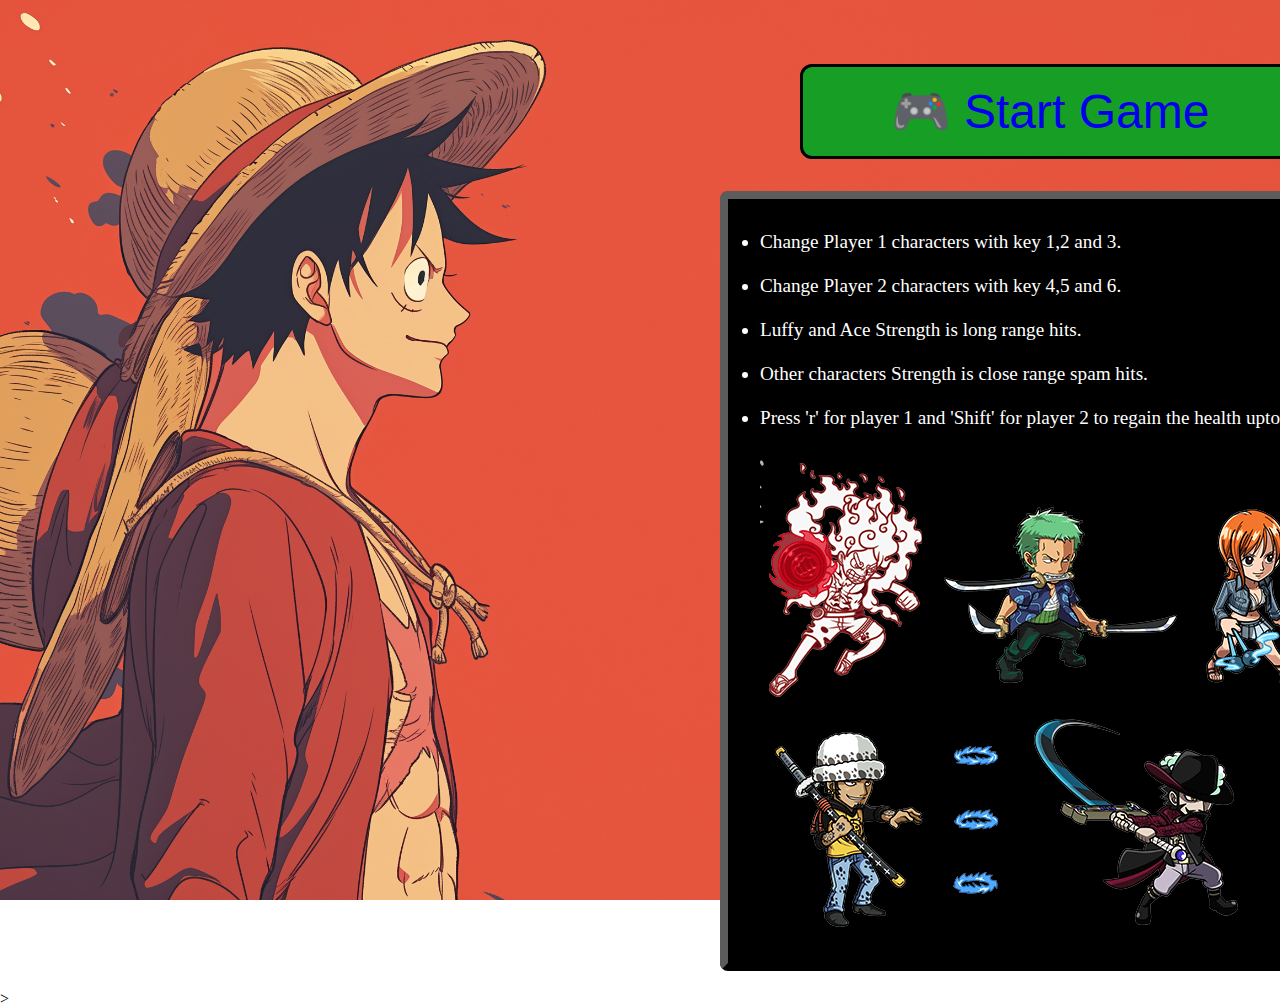
==== index.html @ 68eec0d0 "one piece game pvp" ====
<!DOCTYPE html>
<html lang="en">
<head>
    <meta charset="UTF-8">
    <meta name="viewport" content="width=device-width, initial-scale=1.0">
    <title>One Piece Game</title>
    <link rel="stylesheet" href="index.css">
    
</head>
<body>
    
    
    <button class="btn"><a href="game.html">🎮 Start Game </a>
    </button>
    <ul class="list">
        <li>Change Player 1 characters with key 1,2 and 3. </li>
        <br>
        <li>Change Player 2 characters with key 4,5 and 6.</li><br>
        <li>Luffy and Ace Strength is long range hits.</li><br>
        <li>Other characters Strength is close range spam hits.</li><br>
        <li>Press 'r' for player 1 and 'Shift' for player 2 to regain the health upto 90.</li><br>
        <img class="luffy" src="./img/luffy.png" alt="luffy">
        <img class="zoro" src="./img/zoro.png" alt="zoro">
        <img class="nami" src="./img/nami.png" alt="nami">
        <img class="law" src="./img/law.png" alt="law">
        <img class="mihawk" src="./img/mihawk.png" alt="law">
   
    </ul>
    >
   
</body>
</html>
---- index.css ----
body {
    margin: 0;
    padding: 0;
    background-image: url('./img/mainbg.jpg');
    background-size: cover;
    background-position: center;
    background-attachment: fixed; 
  }

.btn{
    width: 500px;
    font-size: 3rem;
    margin-top: 4rem;
    margin-left: 50rem;
    border: 3px solid  black;
    background-color: rgb(23, 158, 37);
    content: white;
    padding: 1rem 1rem;  
    border-radius: 0.75rem;
    transition: all 300ms ease-in-out ;
    cursor: pointer;

}

.btn:hover{
  width: 525px;
  color: white;
  padding: 1rem 2rem;
  background-color: rgb(23,214,33);
}

a {
    text-decoration: none;
  }

.list{
  color: white;
  width:610px;
  height: 700px;
  border: 8px outset rgb(8, 8, 8);
  border-radius: 8px;
  background-color:black;
  margin-left: 45rem;
  font-size: larger;
  padding: 2rem;
  margin-top: 2rem;
}


.luffy{
  text-align: center;
  margin-top: 0.5rem;
}

.luffy:hover{
  scale: 1.1; 
  transition: all 300ms ease-in-out ;   
}

.zoro:hover{
  scale: 1.1;
  transition: all 300ms ease-in-out ;
}

.nami:hover{
  scale: 1.1;
  transition: all 300ms ease-in-out ;
}

.law:hover{
  scale: 1.1;
  transition: all 300ms ease-in-out ;
}

.mihawk:hover{
  scale: 1.1;
  transition: all 300ms ease-in-out ;
}
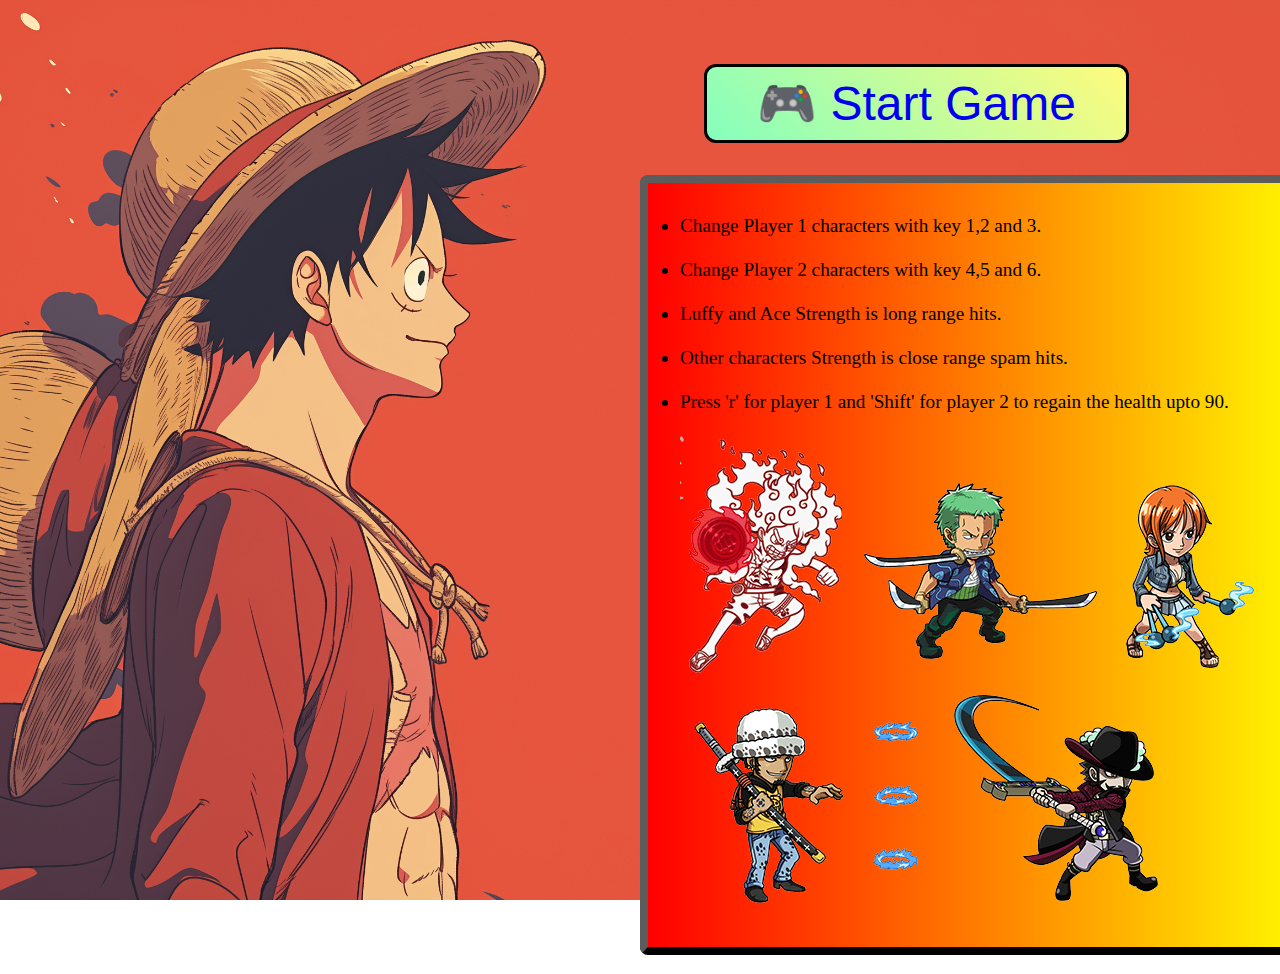
==== commit 43c6548a: "home page changes" ====
--- a/index.html
+++ b/index.html
@@ -19,14 +19,14 @@
         <li>Luffy and Ace Strength is long range hits.</li><br>
         <li>Other characters Strength is close range spam hits.</li><br>
         <li>Press 'r' for player 1 and 'Shift' for player 2 to regain the health upto 90.</li><br>
-        <img class="luffy" src="./img/luffy.png" alt="luffy">
-        <img class="zoro" src="./img/zoro.png" alt="zoro">
-        <img class="nami" src="./img/nami.png" alt="nami">
-        <img class="law" src="./img/law.png" alt="law">
-        <img class="mihawk" src="./img/mihawk.png" alt="law">
+        <img class="characters" src="./img/luffy.png" alt="luffy">
+        <img class="characters" src="./img/zoro.png" alt="zoro">
+        <img class="characters" src="./img/nami.png" alt="nami">
+        <img class="characters" src="./img/law.png" alt="law">
+        <img class="characters" src="./img/mihawk.png" alt="law">
    
     </ul>
-    >
+    
    
 </body>
 </html>--- a/index.css
+++ b/index.css
@@ -8,25 +8,31 @@
   }
 
 .btn{
-    width: 500px;
+    width: 425px;
     font-size: 3rem;
     margin-top: 4rem;
-    margin-left: 50rem;
+    margin-left: 55%;
     border: 3px solid  black;
-    background-color: rgb(23, 158, 37);
     content: white;
-    padding: 1rem 1rem;  
+    padding: 0.5rem ;  
     border-radius: 0.75rem;
     transition: all 300ms ease-in-out ;
     cursor: pointer;
+    background-color: #85FFBD;
+    background-image: linear-gradient(45deg, #85FFBD 0%, #FFFB7D 100%);
+
 
 }
 
 .btn:hover{
-  width: 525px;
+  width: 475px;
   color: white;
-  padding: 1rem 2rem;
-  background-color: rgb(23,214,33);
+  padding: 1rem ;
+  background-color: #85FFBD;
+    background-image: linear-gradient(45deg, #1bf17f 0%, #f2ec32 100%);
+  
+  
+
 }
 
 a {
@@ -34,45 +40,23 @@
   }
 
 .list{
-  color: white;
+  color: black;
   width:610px;
   height: 700px;
   border: 8px outset rgb(8, 8, 8);
   border-radius: 8px;
-  background-color:black;
-  margin-left: 45rem;
+  background-image: linear-gradient(to right, red , yellow);
+  margin-left: 50%;
   font-size: larger;
   padding: 2rem;
   margin-top: 2rem;
 }
 
 
-.luffy{
-  text-align: center;
-  margin-top: 0.5rem;
-}
-
-.luffy:hover{
+.characters:hover{
   scale: 1.1; 
   transition: all 300ms ease-in-out ;   
 }
 
-.zoro:hover{
-  scale: 1.1;
-  transition: all 300ms ease-in-out ;
-}
 
-.nami:hover{
-  scale: 1.1;
-  transition: all 300ms ease-in-out ;
-}
 
-.law:hover{
-  scale: 1.1;
-  transition: all 300ms ease-in-out ;
-}
-
-.mihawk:hover{
-  scale: 1.1;
-  transition: all 300ms ease-in-out ;
-}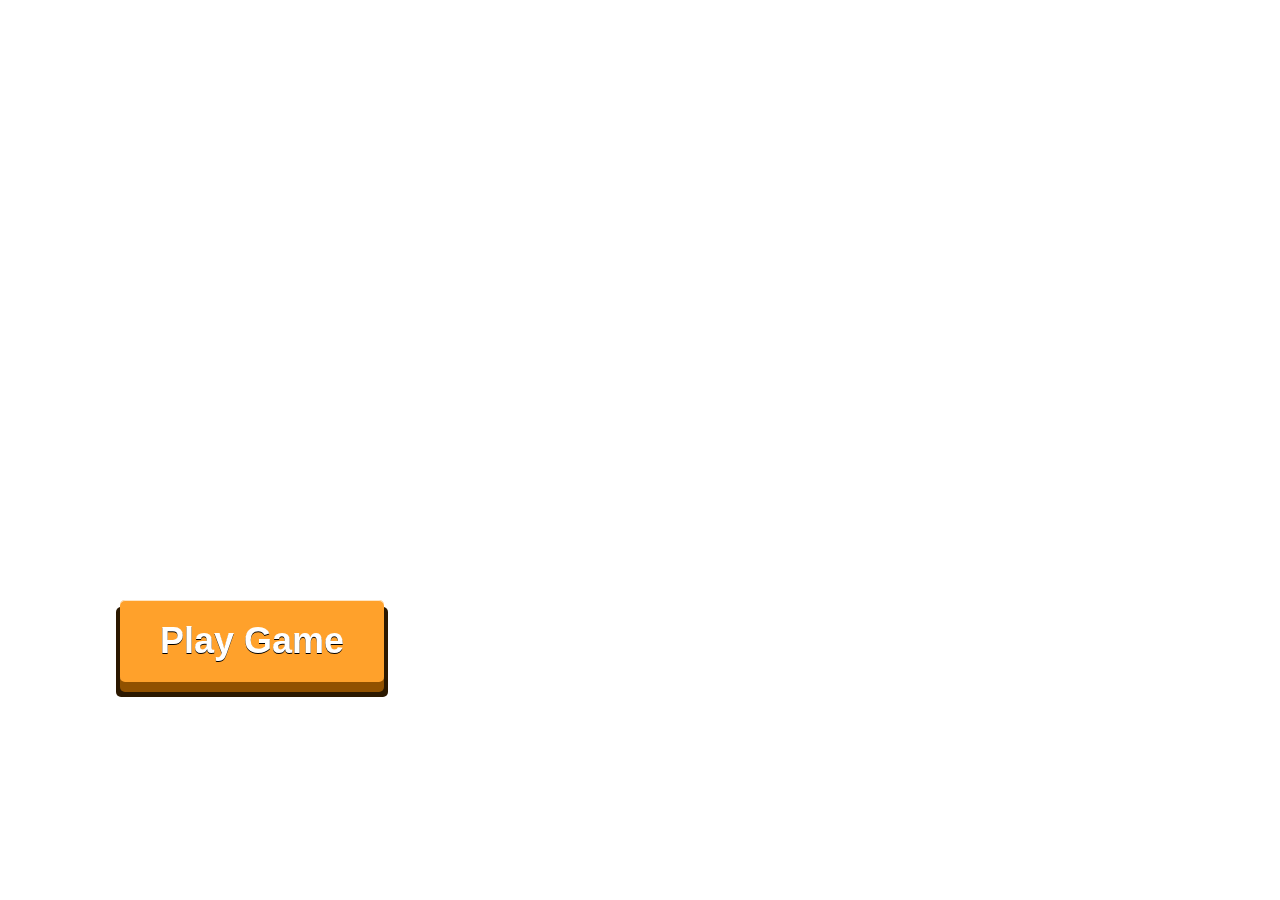
==== commit 23953937: "improves the UI" ====
--- a/index.html
+++ b/index.html
@@ -5,27 +5,18 @@
     <meta name="viewport" content="width=device-width, initial-scale=1.0">
     <title>One Piece Game</title>
     <link rel="stylesheet" href="index.css">
+    <link rel="icon" href="img/nami.png" type="image/png">
+</head>
+
+<body>
+    <video autoplay muted loop class="video-bg">
+        <source src="img/beach.mp4" type="video/mp4">
+        Your browser does not support the video background.
+    </video>
     
-</head>
-<body>
-    
-    
-    <button class="btn"><a href="game.html">🎮 Start Game </a>
-    </button>
-    <ul class="list">
-        <li>Change Player 1 characters with key 1,2 and 3. </li>
-        <br>
-        <li>Change Player 2 characters with key 4,5 and 6.</li><br>
-        <li>Luffy and Ace Strength is long range hits.</li><br>
-        <li>Other characters Strength is close range spam hits.</li><br>
-        <li>Press 'r' for player 1 and 'Shift' for player 2 to regain the health upto 90.</li><br>
-        <img class="characters" src="./img/luffy.png" alt="luffy">
-        <img class="characters" src="./img/zoro.png" alt="zoro">
-        <img class="characters" src="./img/nami.png" alt="nami">
-        <img class="characters" src="./img/law.png" alt="law">
-        <img class="characters" src="./img/mihawk.png" alt="law">
-   
-    </ul>
+    <div class="button">
+        <a href="game.html">Play Game</a>
+      </div>
     
    
 </body>
--- a/index.css
+++ b/index.css
@@ -1,62 +1,110 @@
-body {
-    margin: 0;
-    padding: 0;
-    background-image: url('./img/mainbg.jpg');
-    background-size: cover;
-    background-position: center;
-    background-attachment: fixed; 
-  }
+ body, html {
+  margin: 0;
+  padding: 0;
+  height: 100%;
+  overflow: hidden;
+}
 
-.btn{
-    width: 425px;
-    font-size: 3rem;
-    margin-top: 4rem;
-    margin-left: 55%;
-    border: 3px solid  black;
-    content: white;
-    padding: 0.5rem ;  
-    border-radius: 0.75rem;
-    transition: all 300ms ease-in-out ;
-    cursor: pointer;
-    background-color: #85FFBD;
-    background-image: linear-gradient(45deg, #85FFBD 0%, #FFFB7D 100%);
+.video-bg {
+position: fixed;
+top: 50%;
+left: 50%;
+width: 100%;
+height: 100%;
+object-fit: cover;
+z-index: -1;
+transform: translate(-50%, -50%);
+}
 
+.content {
+  position: relative;
+  z-index: 1;
+  color: white;
+  text-align: center;
+  font-family: Arial, sans-serif;
+  padding: 20px;
 
 }
 
-.btn:hover{
-  width: 475px;
-  color: white;
-  padding: 1rem ;
-  background-color: #85FFBD;
-    background-image: linear-gradient(45deg, #1bf17f 0%, #f2ec32 100%);
-  
-  
-
+.button{
+  position:relative;
+  display:inline-block;
+  margin-top: 600px;
+  margin-left: 120px;
+  animation: wiggle 2.5s linear infinite;
 }
 
-a {
-    text-decoration: none;
+@keyframes wiggle {
+  0%, 7% {
+    transform: rotateZ(0);
   }
+  15% {
+    transform: rotateZ(-15deg);
+  }
+  20% {
+    transform: rotateZ(10deg);
+  }
+  25% {
+    transform: rotateZ(-10deg);
+  }
+  30% {
+    transform: rotateZ(6deg);
+  }
+  35% {
+    transform: rotateZ(-4deg);
+  }
+  40%, 100% {
+    transform: rotateZ(0);
+  }
+}
 
-.list{
-  color: black;
-  width:610px;
-  height: 700px;
-  border: 8px outset rgb(8, 8, 8);
-  border-radius: 8px;
-  background-image: linear-gradient(to right, red , yellow);
-  margin-left: 50%;
-  font-size: larger;
-  padding: 2rem;
-  margin-top: 2rem;
+.button a{
+  color:white;
+  font-family:Helvetica, sans-serif;
+  font-weight:bold;
+  font-size:36px;
+  text-align: center;
+  text-decoration:none;
+  background-color:#FFA12B;
+  display:block;
+  position:relative;
+  padding:20px 40px;
+  
+  -webkit-tap-highlight-color: rgba(0, 0, 0, 0);
+  text-shadow: 0px 1px 0px #000;
+  filter: dropshadow(color=#000, offx=0px, offy=1px);
+  
+  -webkit-box-shadow:inset 0 1px 0 #FFE5C4, 0 10px 0 #915100;
+  -moz-box-shadow:inset 0 1px 0 #FFE5C4, 0 10px 0 #915100;
+  box-shadow:inset 0 1px 0 #FFE5C4, 0 10px 0 #915100;
+  
+  -webkit-border-radius: 5px;
+  -moz-border-radius: 5px;
+  border-radius: 5px;
+}
+
+.button a:active{
+  top:10px;
+  background-color:#F78900;
+  
+  -webkit-box-shadow:inset 0 1px 0 #FFE5C4, inset 0 -3px 0 #915100;
+  -moz-box-shadow:inset 0 1px 0 #FFE5C4, inset 0 -3pxpx 0 #915100;
+  box-shadow:inset 0 1px 0 #FFE5C4, inset 0 -3px 0 #915100;
+}
+
+.button:after{
+  content:"";
+  height:100%;
+  width:100%;
+  padding:4px;
+  position: absolute;
+  bottom:-15px;
+  left:-4px;
+  z-index:-1;
+  background-color:#2B1800;
+  -webkit-border-radius: 5px;
+  -moz-border-radius: 5px;
+  border-radius: 5px;
 }
 
 
-.characters:hover{
-  scale: 1.1; 
-  transition: all 300ms ease-in-out ;   
-}
-
-
-
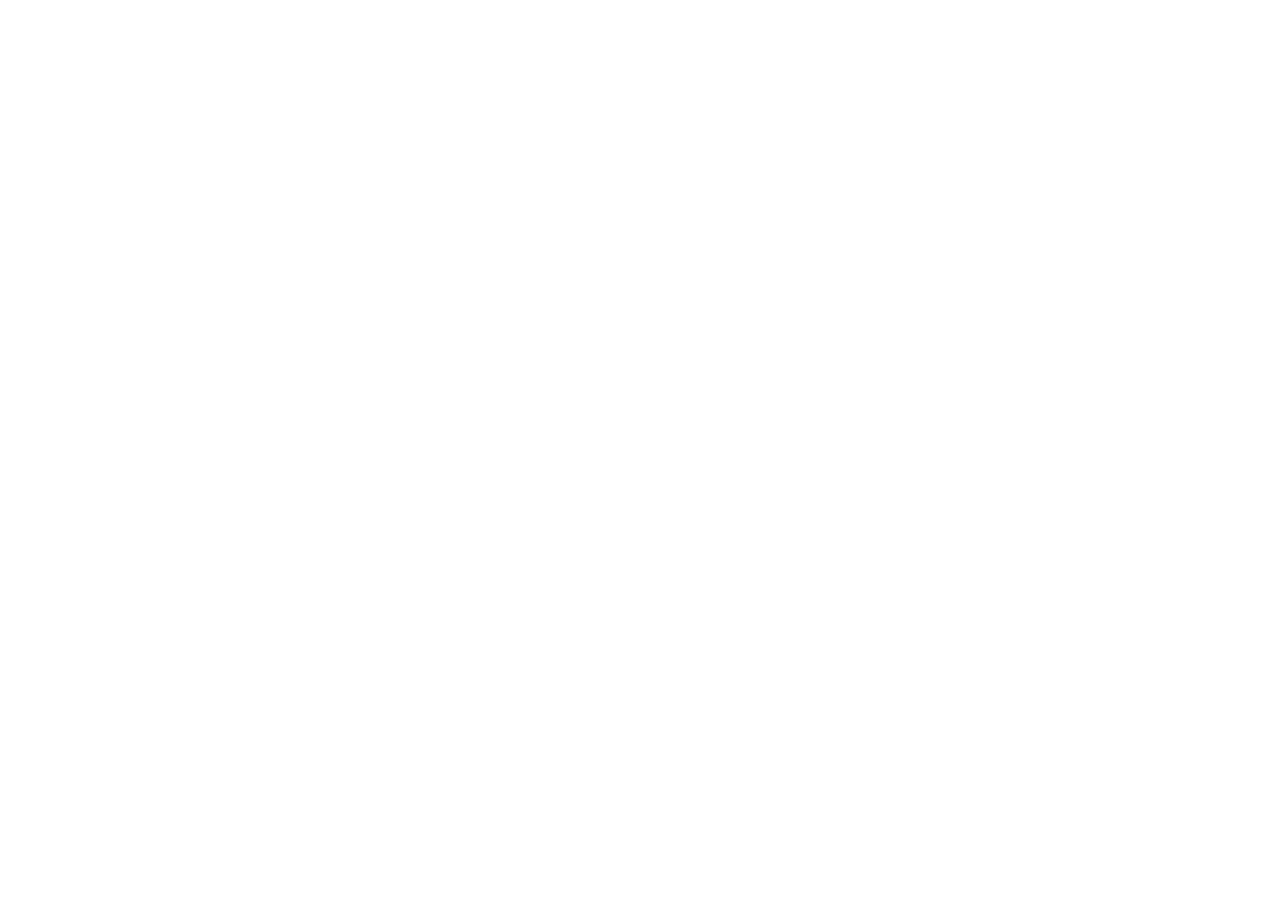
==== commit d5151ff7: "main loading screen improved" ====
--- a/index.html
+++ b/index.html
@@ -9,14 +9,25 @@
 </head>
 
 <body>
-    <video autoplay muted loop class="video-bg">
+    <video autoplay muted loop class="video-bg" id="background-video">
         <source src="img/beach.mp4" type="video/mp4">
         Your browser does not support the video background.
     </video>
     
-    <div class="button">
+    <div class="button" id="play-button">
         <a href="game.html">Play Game</a>
       </div>
+    
+      <script>
+        document.addEventListener('DOMContentLoaded',function(){
+            var video = document.getElementById('background-video');
+            var button = document.getElementById('play-button');
+
+            video.addEventListener('canplay',function(){
+                button.style.display = 'inline-block';
+            });
+        });
+      </script>
     
    
 </body>
--- a/index.css
+++ b/index.css
@@ -28,10 +28,10 @@
 
 .button{
   position:relative;
-  display:inline-block;
   margin-top: 600px;
   margin-left: 120px;
   animation: wiggle 2.5s linear infinite;
+  display: none;
 }
 
 @keyframes wiggle {
